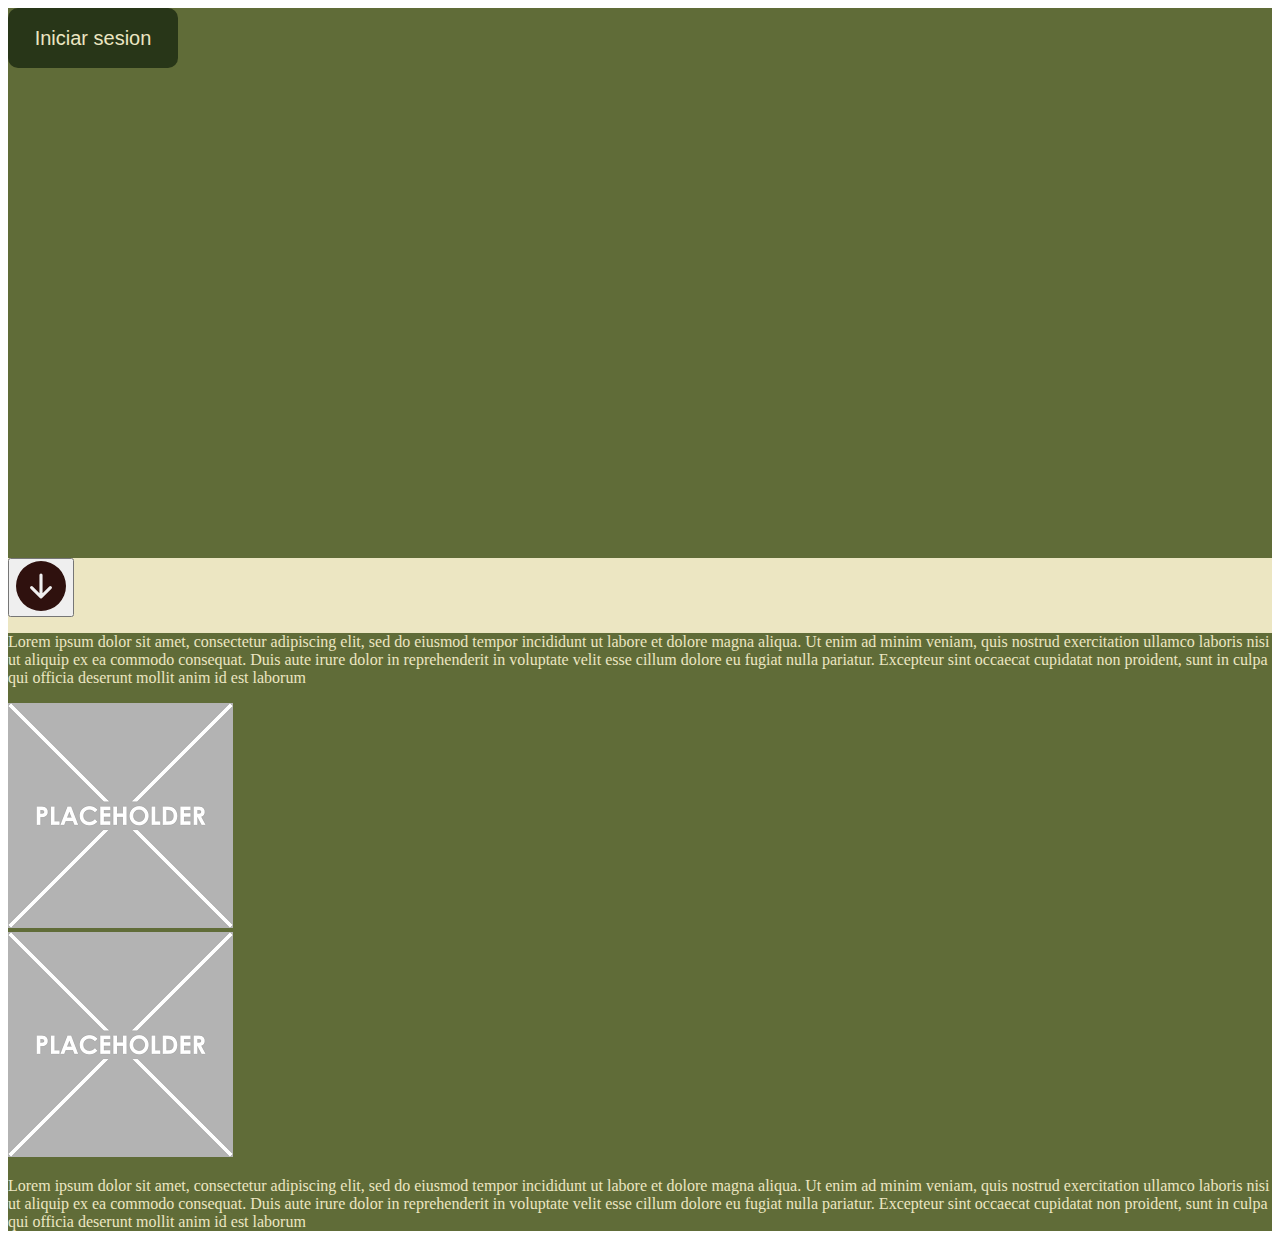
==== pantalla-inicio/index.html @ ce265217 "modificacion pagina inicio (index)" ====
<!DOCTYPE html>
<html lang="es">
  <head>
    <meta charset="utf-8">
    <meta name="viewport" content="width=device-width, initial-scale=1">
    <link rel="stylesheet" href="estilos_index.css">
    <link href="https://cdn.jsdelivr.net/npm/bootstrap@5.0.2/dist/css/bootstrap.min.css" rel="stylesheet" integrity="sha384-EVSTQN3/azprG1Anm3QDgpJLIm9Nao0Yz1ztcQTwFspd3yD65VohhpuuCOmLASjC" crossorigin="anonymous">
  </head>
  <body>
    <header>
        <div class="container-fluid m-0 p-0">
          <div id="inicio" class="col-12 px-3 m-0 text-center position-relative">
              <button id="inicio_sesion" type="button" class="btn btn-success position-absolute bottom-0 start-50 translate-middle mb-5" >
                <a href="#" style="text-decoration: none; color:#ece6c2;">Iniciar sesion</a>
              </button>
          </div>
        </div>
    </header>

    <div id="main" class="container-fluid m-0 p-0 text-center">
      <button type="button" class="btn shadow-none mt-4 ms-0">
          <svg xmlns="http://www.w3.org/2000/svg" width="50" height="50" fill="#2F110E" class="bi bi-arrow-down-circle-fill" viewBox="0 0 16 16">
            <path d="M16 8A8 8 0 1 1 0 8a8 8 0 0 1 16 0zM8.5 4.5a.5.5 0 0 0-1 0v5.793L5.354 8.146a.5.5 0 1 0-.708.708l3 3a.5.5 0 0 0 .708 0l3-3a.5.5 0 0 0-.708-.708L8.5 10.293V4.5z"/>
          </svg>
      </button>

      <div id="divInfo" class="col-auto m-4 p-4 row align-items-end justify-content-center rounded-3">
          <div  class="col-xxl-8 col-md-7 inline-block m-4 p-4">
            <p id="info" class="text-start fs-5 lh-base mt-auto mb-0"> Lorem ipsum dolor sit amet, consectetur adipiscing elit, sed do eiusmod tempor incididunt ut labore et dolore magna aliqua. Ut enim ad minim veniam, quis nostrud exercitation ullamco laboris nisi ut aliquip ex ea commodo consequat. Duis aute irure dolor in reprehenderit in voluptate velit esse cillum dolore eu fugiat nulla pariatur. Excepteur sint occaecat cupidatat non proident, sunt in culpa qui officia deserunt mollit anim id est laborum </p>
          
          </div>
          <img src="placeholder.png" class="col-xxl-3 col-md-3 inline-block m-4 p-0 bg-danger text-center">
          
      </div>

      <div id="divInfo" class="col-auto m-4 p-4 row align-items-end justify-content-center rounded-3">
          <img src="placeholder.png" class="col-xxl-3 col-md-3 inline-block m-4 p-0 bg-danger text-center">
          <div class="col-xxl-8 col-md-7 inline-block m-4 p-4 text-center">
            <p id="info" class="text-start fs-5 lh-base mt-auto mb-0"> Lorem ipsum dolor sit amet, consectetur adipiscing elit, sed do eiusmod tempor incididunt ut labore et dolore magna aliqua. Ut enim ad minim veniam, quis nostrud exercitation ullamco laboris nisi ut aliquip ex ea commodo consequat. Duis aute irure dolor in reprehenderit in voluptate velit esse cillum dolore eu fugiat nulla pariatur. Excepteur sint occaecat cupidatat non proident, sunt in culpa qui officia deserunt mollit anim id est laborum </p>
          </div>
          
      </div>

    </div>


    <script src="https://cdn.jsdelivr.net/npm/bootstrap@5.0.2/dist/js/bootstrap.bundle.min.js" integrity="sha384-MrcW6ZMFYlzcLA8Nl+NtUVF0sA7MsXsP1UyJoMp4YLEuNSfAP+JcXn/tWtIaxVXM" crossorigin="anonymous"></script>
  </body>
</html>
---- pantalla-inicio/estilos_index.css ----
/* ---------- MODIFICA SCROLL BAR ----------------*/

body::-webkit-scrollbar {
    width: 12px;              
}
body::-webkit-scrollbar-track {
    background: rgba(236, 230, 194,0);      
}
body::-webkit-scrollbar-thumb {
    background-color: #283618;    
    border-radius: 20px;       
    border: 3px solid #283618;  
}
body{
    overflow: overlay;
}

/*------------------------------------------------*/

#main{
    background-color: #ece6c2;
}

#inicio{
    /*background-image: url(); */
    background-color: #606C38;
    width: auto;
    height: 550px;
}

#inicio_sesion{
    width: 170px;
    height: 60px;
    background-color:#283618 ;
    text-shadow:  #283618;
    border-radius: 10px;
    border: 0px;
    font-size: 20px;

    box-shadow: inset, 10px 10px 8px #283618;
}

#divInfo{
    background-color: #606C38;
}

#info{
    color:#ece6c2;
}
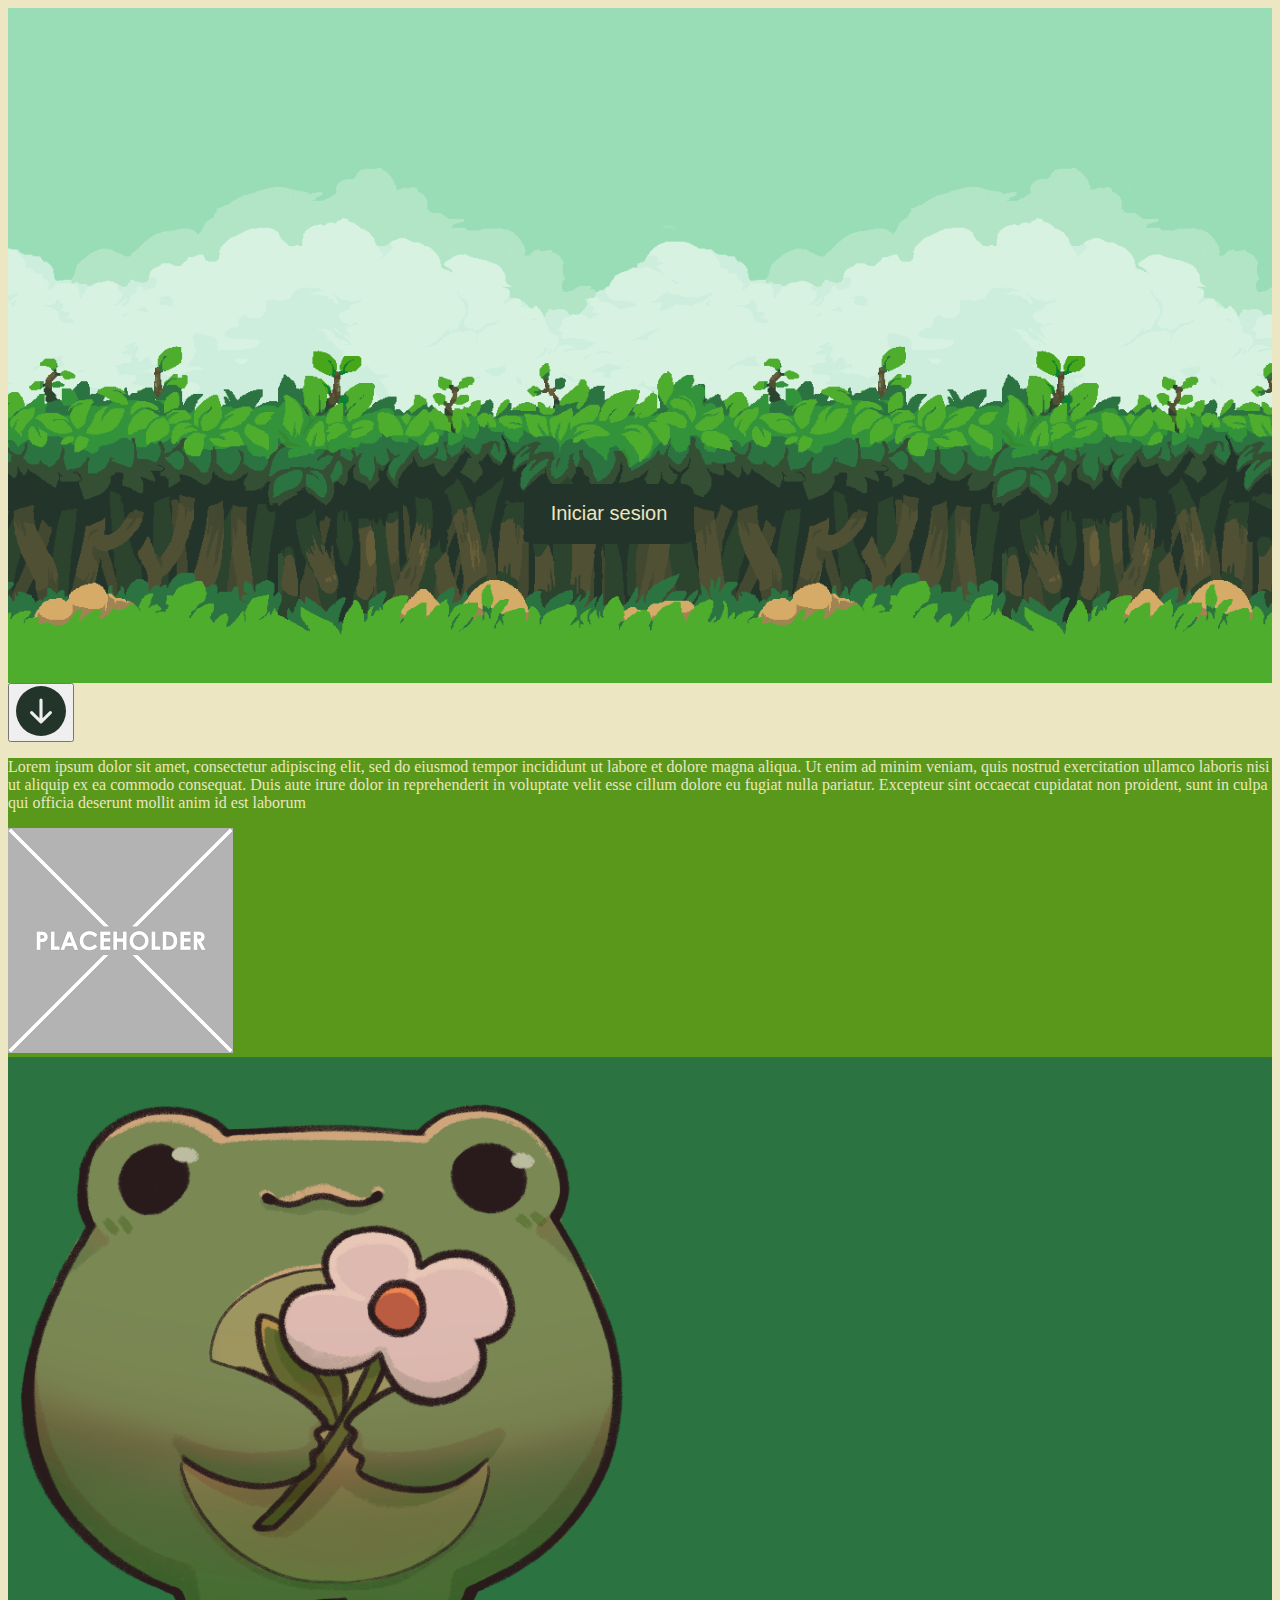
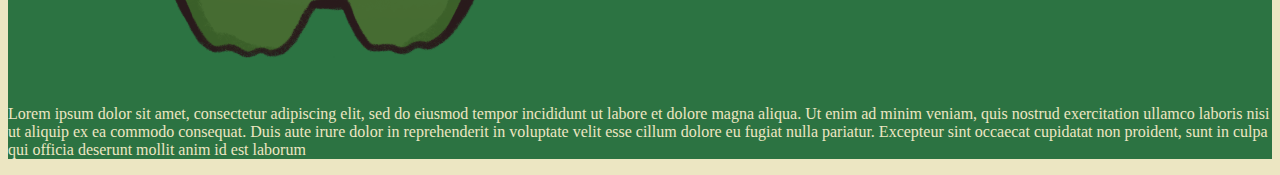
==== commit 6831853f: "Inicio codificación de estilos" ====
--- a/pantalla-inicio/index.html
+++ b/pantalla-inicio/index.html
@@ -8,33 +8,35 @@
   </head>
   <body>
     <header>
-        <div class="container-fluid m-0 p-0">
-          <div id="inicio" class="col-12 px-3 m-0 text-center position-relative">
+        <div class="container-fluid m-0 p-0" id="head">
+          <div id="inicio" class="col-12 px-0 m-0 text-center position-relative">
+              <img src="../Imagenes/opacidad.png" id="opacidad" class="h-100 w-100 m-0">
               <button id="inicio_sesion" type="button" class="btn btn-success position-absolute bottom-0 start-50 translate-middle mb-5" >
-                <a href="#" style="text-decoration: none; color:#ece6c2;">Iniciar sesion</a>
+                <a href="../inicio_sesion/inicio_sesion.html" style="text-decoration: none; color:#ece6c2;">Iniciar sesion</a>
               </button>
+              
           </div>
         </div>
     </header>
 
     <div id="main" class="container-fluid m-0 p-0 text-center">
       <button type="button" class="btn shadow-none mt-4 ms-0">
-          <svg xmlns="http://www.w3.org/2000/svg" width="50" height="50" fill="#2F110E" class="bi bi-arrow-down-circle-fill" viewBox="0 0 16 16">
+          <svg xmlns="http://www.w3.org/2000/svg" width="50" height="50" fill="#23352A" class="bi bi-arrow-down-circle-fill" viewBox="0 0 16 16">
             <path d="M16 8A8 8 0 1 1 0 8a8 8 0 0 1 16 0zM8.5 4.5a.5.5 0 0 0-1 0v5.793L5.354 8.146a.5.5 0 1 0-.708.708l3 3a.5.5 0 0 0 .708 0l3-3a.5.5 0 0 0-.708-.708L8.5 10.293V4.5z"/>
           </svg>
       </button>
 
-      <div id="divInfo" class="col-auto m-4 p-4 row align-items-end justify-content-center rounded-3">
+      <div id="divInfo1" class="col-auto m-4 p-4 row align-items-end justify-content-center rounded-3">
           <div  class="col-xxl-8 col-md-7 inline-block m-4 p-4">
             <p id="info" class="text-start fs-5 lh-base mt-auto mb-0"> Lorem ipsum dolor sit amet, consectetur adipiscing elit, sed do eiusmod tempor incididunt ut labore et dolore magna aliqua. Ut enim ad minim veniam, quis nostrud exercitation ullamco laboris nisi ut aliquip ex ea commodo consequat. Duis aute irure dolor in reprehenderit in voluptate velit esse cillum dolore eu fugiat nulla pariatur. Excepteur sint occaecat cupidatat non proident, sunt in culpa qui officia deserunt mollit anim id est laborum </p>
           
           </div>
-          <img src="placeholder.png" class="col-xxl-3 col-md-3 inline-block m-4 p-0 bg-danger text-center">
+          <img src="placeholder.png" class="col-xxl-3 col-md-3 inline-block m-4 p-0 text-center">
           
       </div>
 
-      <div id="divInfo" class="col-auto m-4 p-4 row align-items-end justify-content-center rounded-3">
-          <img src="placeholder.png" class="col-xxl-3 col-md-3 inline-block m-4 p-0 bg-danger text-center">
+      <div id="divInfo2" class="col-auto m-4 p-4 row align-items-end justify-content-center rounded-3">
+          <img src="../Imagenes/Avatares/Opcion2.png" class="col-xxl-3 col-md-3 inline-block m-4 p-0 text-center">
           <div class="col-xxl-8 col-md-7 inline-block m-4 p-4 text-center">
             <p id="info" class="text-start fs-5 lh-base mt-auto mb-0"> Lorem ipsum dolor sit amet, consectetur adipiscing elit, sed do eiusmod tempor incididunt ut labore et dolore magna aliqua. Ut enim ad minim veniam, quis nostrud exercitation ullamco laboris nisi ut aliquip ex ea commodo consequat. Duis aute irure dolor in reprehenderit in voluptate velit esse cillum dolore eu fugiat nulla pariatur. Excepteur sint occaecat cupidatat non proident, sunt in culpa qui officia deserunt mollit anim id est laborum </p>
           </div>
--- a/pantalla-inicio/estilos_index.css
+++ b/pantalla-inicio/estilos_index.css
@@ -17,33 +17,61 @@
 
 /*------------------------------------------------*/
 
+body, html{
+    background-color: #ece6c2;
+    border: 0 !important;
+}
+
 #main{
     background-color: #ece6c2;
+
 }
 
 #inicio{
-    /*background-image: url(); */
-    background-color: #606C38;
+    background: url(../Imagenes/Fondos/Nivel_1/Arboles.png) center bottom repeat-x,
+                url(../Imagenes/Fondos/Nivel_1/Cielo.png) center bottom repeat-x,
+                #99DDB6;
+    background-size: auto 50%, auto 90%;
     width: auto;
-    height: 550px;
+    height: 75vh;
+}
+
+#head{
+    overflow: hidden;
+    transition: transform .4s;
+}
+
+#opacidad{
+    opacity: 0;
+}
+
+#head:hover #opacidad{
+    transition:all 0.5s;
+    -webkit-transition: all 0.5s;
+    opacity: 0.3;
 }
 
 #inicio_sesion{
     width: 170px;
     height: 60px;
-    background-color:#283618 ;
-    text-shadow:  #283618;
+    background-color:#23352A ;
+    text-shadow:  #23352A;
     border-radius: 10px;
     border: 0px;
     font-size: 20px;
 
-    box-shadow: inset, 10px 10px 8px #283618;
+    box-shadow: inset, 10px 10px 8px #23352A;
 }
 
-#divInfo{
-    background-color: #606C38;
+#divInfo1{
+    background-color: #59981A;
+}
+
+#divInfo2{
+    background-color: #2C7342;
 }
 
 #info{
     color:#ece6c2;
-}+}
+
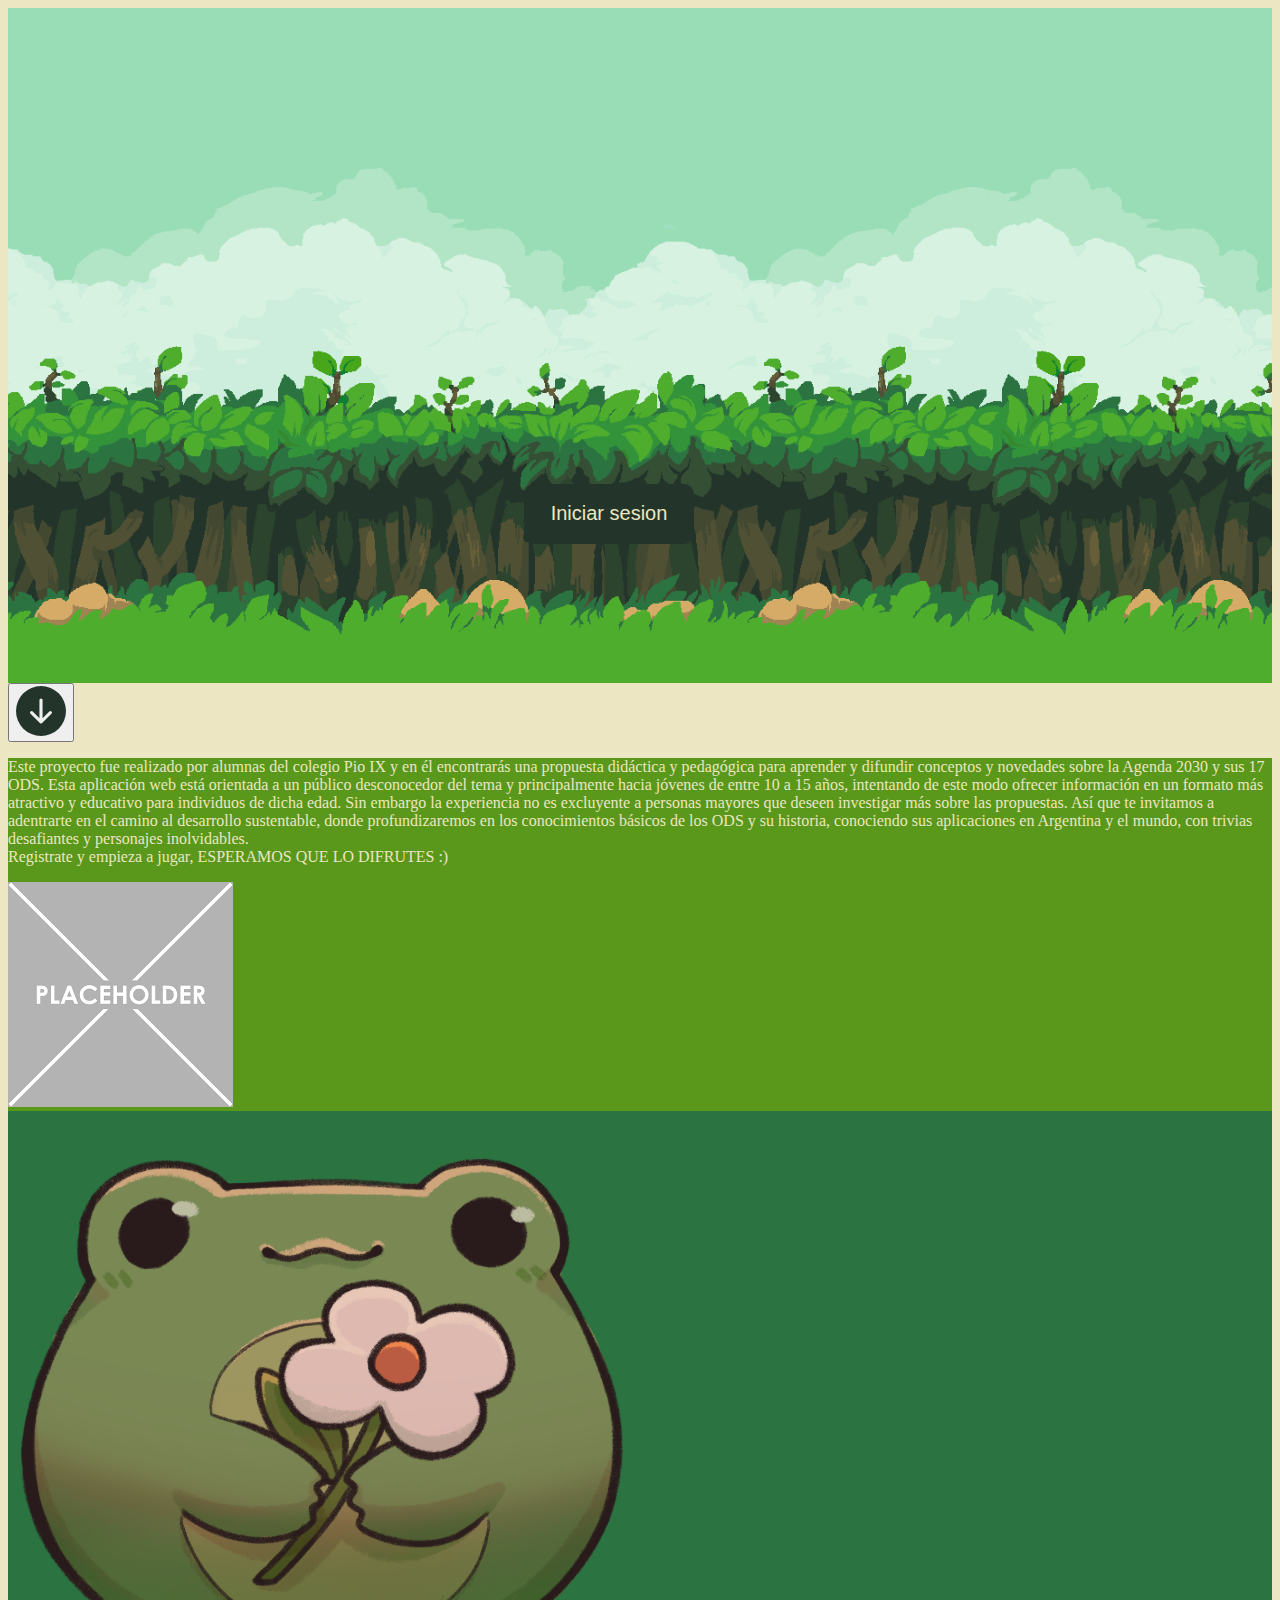
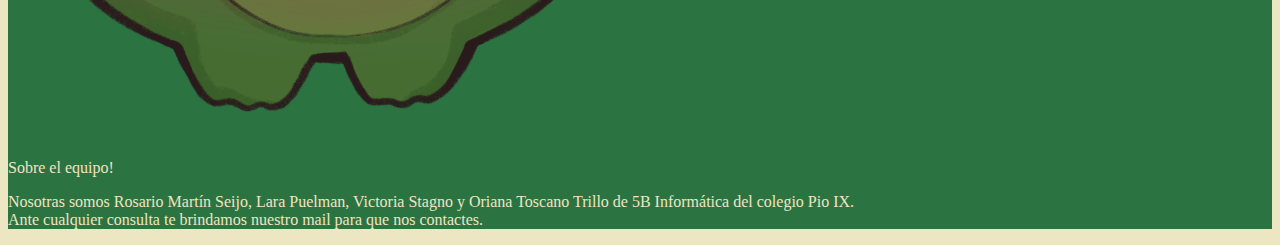
==== commit d246ec60: "Agrega modificaciones" ====
--- a/pantalla-inicio/index.html
+++ b/pantalla-inicio/index.html
@@ -27,18 +27,21 @@
       </button>
 
       <div id="divInfo1" class="col-auto m-4 p-4 row align-items-end justify-content-center rounded-3">
-          <div  class="col-xxl-8 col-md-7 inline-block m-4 p-4">
-            <p id="info" class="text-start fs-5 lh-base mt-auto mb-0"> Lorem ipsum dolor sit amet, consectetur adipiscing elit, sed do eiusmod tempor incididunt ut labore et dolore magna aliqua. Ut enim ad minim veniam, quis nostrud exercitation ullamco laboris nisi ut aliquip ex ea commodo consequat. Duis aute irure dolor in reprehenderit in voluptate velit esse cillum dolore eu fugiat nulla pariatur. Excepteur sint occaecat cupidatat non proident, sunt in culpa qui officia deserunt mollit anim id est laborum </p>
+          <div  class="col-xxl-9 col-md-8 inline-block m-4 p-3">
+            <p id="info" class="text-start fs-5 lh-base mt-auto mb-0"> Este proyecto fue realizado por alumnas del colegio Pio IX y en él encontrarás una propuesta didáctica y pedagógica para aprender y difundir conceptos y novedades sobre la Agenda 2030 y sus 17 ODS. Esta aplicación web está orientada a un público desconocedor del tema y principalmente hacia jóvenes de entre 10 a 15 años, intentando de este modo ofrecer información en un formato más atractivo y educativo para individuos de dicha edad. Sin embargo la experiencia no es excluyente a personas mayores que deseen investigar más sobre las propuestas. Así que te invitamos a adentrarte en el camino al desarrollo sustentable, donde profundizaremos en los conocimientos básicos de los ODS y su historia, conociendo sus aplicaciones en Argentina y el mundo, con trivias desafiantes y personajes inolvidables. 
+              <br>Registrate y empieza a jugar, ESPERAMOS QUE LO DIFRUTES :) </p>
           
           </div>
-          <img src="placeholder.png" class="col-xxl-3 col-md-3 inline-block m-4 p-0 text-center">
+          <img src="placeholder.png" class="col-xxl-2 col-md-2 inline-block m-4 p-0 text-center">
           
       </div>
 
       <div id="divInfo2" class="col-auto m-4 p-4 row align-items-end justify-content-center rounded-3">
-          <img src="../Imagenes/Avatares/Opcion2.png" class="col-xxl-3 col-md-3 inline-block m-4 p-0 text-center">
-          <div class="col-xxl-8 col-md-7 inline-block m-4 p-4 text-center">
-            <p id="info" class="text-start fs-5 lh-base mt-auto mb-0"> Lorem ipsum dolor sit amet, consectetur adipiscing elit, sed do eiusmod tempor incididunt ut labore et dolore magna aliqua. Ut enim ad minim veniam, quis nostrud exercitation ullamco laboris nisi ut aliquip ex ea commodo consequat. Duis aute irure dolor in reprehenderit in voluptate velit esse cillum dolore eu fugiat nulla pariatur. Excepteur sint occaecat cupidatat non proident, sunt in culpa qui officia deserunt mollit anim id est laborum </p>
+          <img src="../Imagenes/Avatares/Opcion2.png" class="col-xxl-2 col-md-2 inline-block m-4 p-0 text-center">
+          <div class="col-xxl-9 col-md-8 inline-block m-4 p-3 text-center">
+            <p id="info" class="text-start fs-1 lh-base mt-auto mb-2"> Sobre el equipo!</p>
+            <p id="info" class="text-start fs-5 lh-base mt-auto mb-0"> Nosotras somos Rosario Martín Seijo, Lara Puelman, Victoria Stagno y Oriana Toscano Trillo de 5B Informática del colegio Pio IX. 
+              <br>Ante cualquier consulta te brindamos nuestro mail para que nos contactes. </p>
           </div>
           
       </div>
